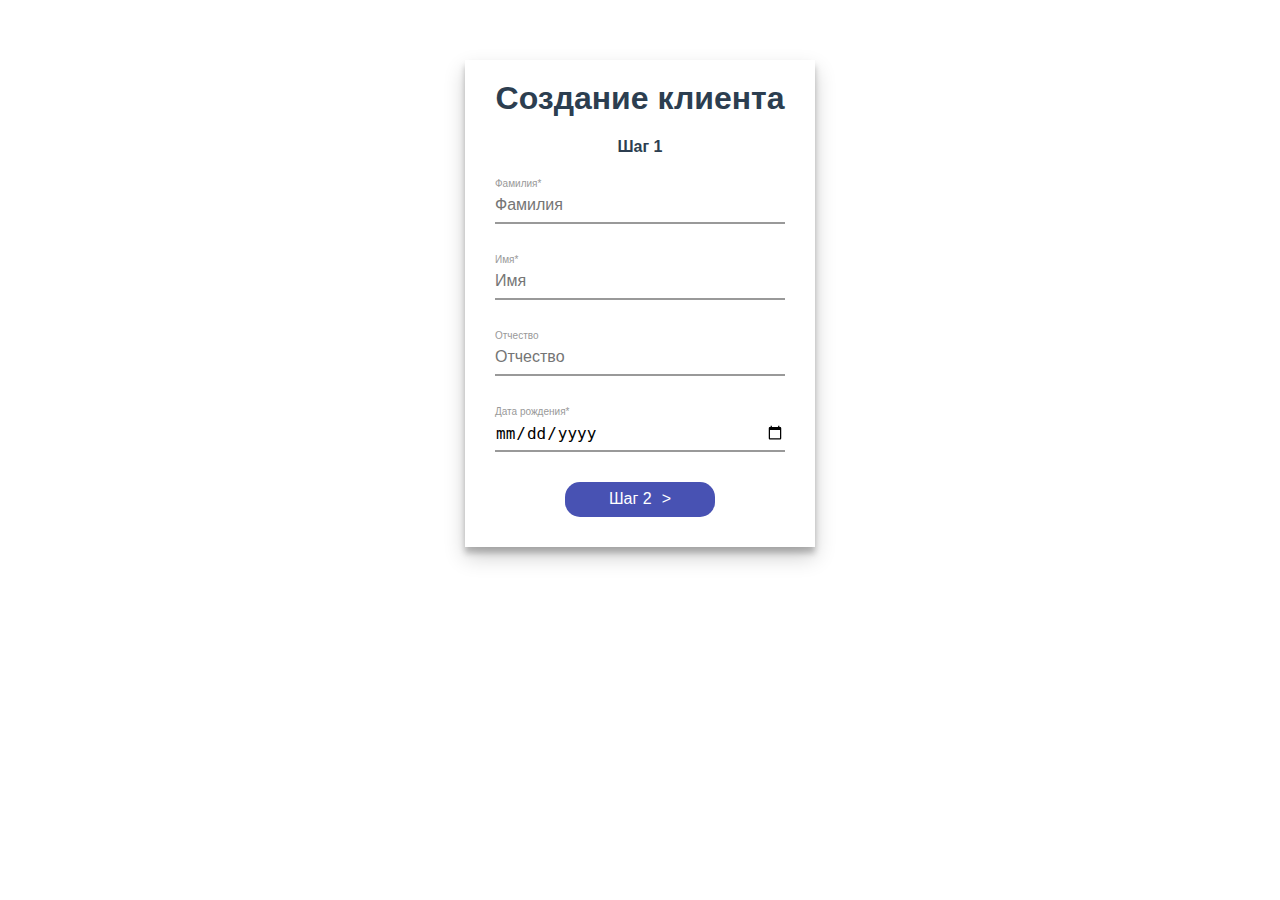
==== create-client/index.html @ 1e0c8b29 "add create-client project" ====
<!DOCTYPE html><html lang=en><head><meta charset=utf-8><meta http-equiv=X-UA-Compatible content="IE=edge"><meta name=viewport content="width=device-width,initial-scale=1"><link rel=icon href=favicon.ico><title>create-client</title><link href=css/app.350d13fa.css rel=preload as=style><link href=js/app.6c9bac06.js rel=preload as=script><link href=js/chunk-vendors.c15cf7fa.js rel=preload as=script><link href=css/app.350d13fa.css rel=stylesheet></head><body><noscript><strong>We're sorry but create-client doesn't work properly without JavaScript enabled. Please enable it to continue.</strong></noscript><div id=app></div><script src=js/chunk-vendors.c15cf7fa.js></script><script src=js/app.6c9bac06.js></script></body></html>
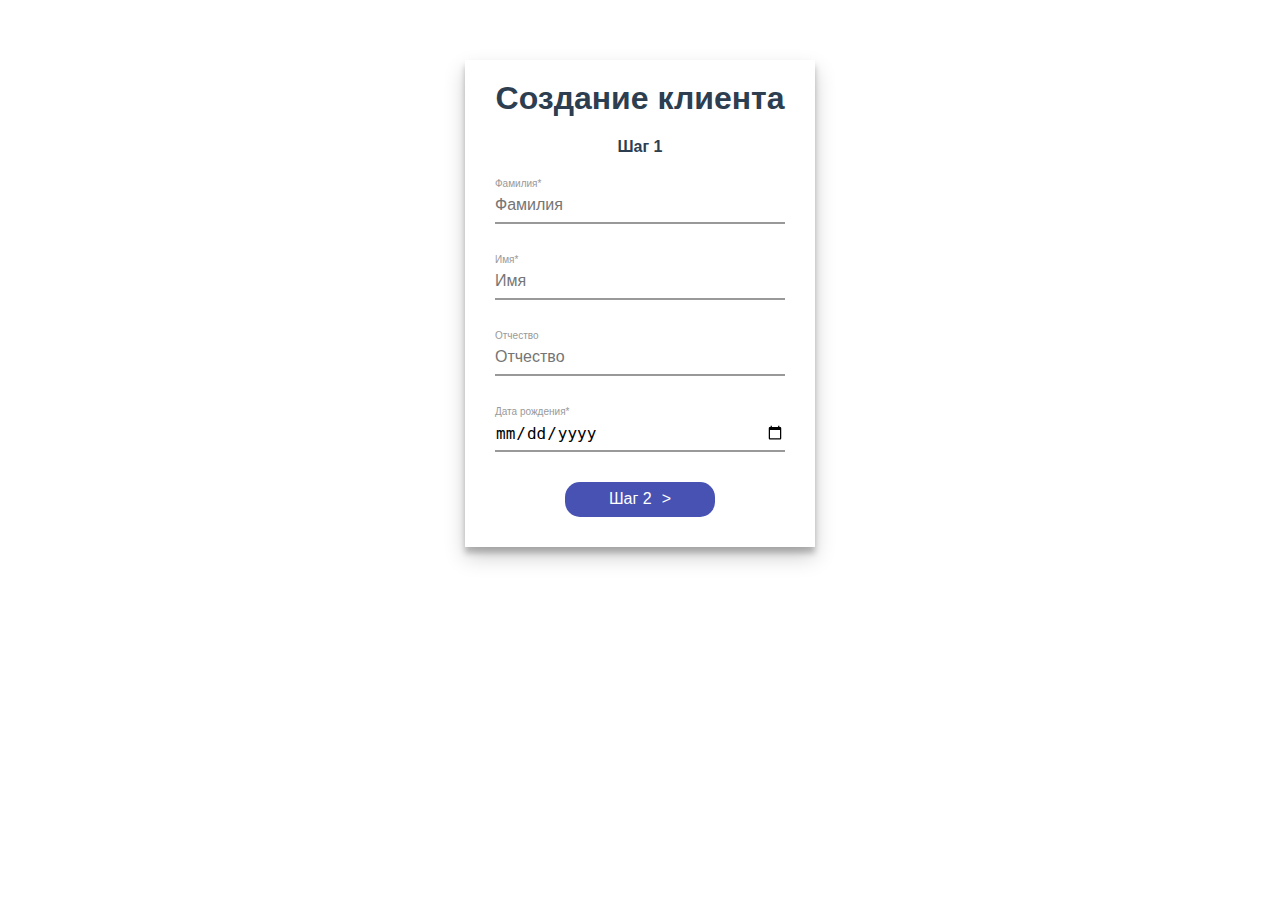
==== commit 01868614: "Фикс" ====
--- a/create-client/index.html
+++ b/create-client/index.html
@@ -1 +1 @@
-<!DOCTYPE html><html lang=en><head><meta charset=utf-8><meta http-equiv=X-UA-Compatible content="IE=edge"><meta name=viewport content="width=device-width,initial-scale=1"><link rel=icon href=favicon.ico><title>create-client</title><link href=css/app.350d13fa.css rel=preload as=style><link href=js/app.6c9bac06.js rel=preload as=script><link href=js/chunk-vendors.c15cf7fa.js rel=preload as=script><link href=css/app.350d13fa.css rel=stylesheet></head><body><noscript><strong>We're sorry but create-client doesn't work properly without JavaScript enabled. Please enable it to continue.</strong></noscript><div id=app></div><script src=js/chunk-vendors.c15cf7fa.js></script><script src=js/app.6c9bac06.js></script></body></html>+<!DOCTYPE html><html lang=en><head><meta charset=utf-8><meta http-equiv=X-UA-Compatible content="IE=edge"><meta name=viewport content="width=device-width,initial-scale=1"><link rel=icon href=favicon.ico><title>create-client</title><link href=css/app.350d13fa.css rel=preload as=style><link href=js/app.0d236102.js rel=preload as=script><link href=js/chunk-vendors.c15cf7fa.js rel=preload as=script><link href=css/app.350d13fa.css rel=stylesheet></head><body><noscript><strong>We're sorry but create-client doesn't work properly without JavaScript enabled. Please enable it to continue.</strong></noscript><div id=app></div><script src=js/chunk-vendors.c15cf7fa.js></script><script src=js/app.0d236102.js></script></body></html>